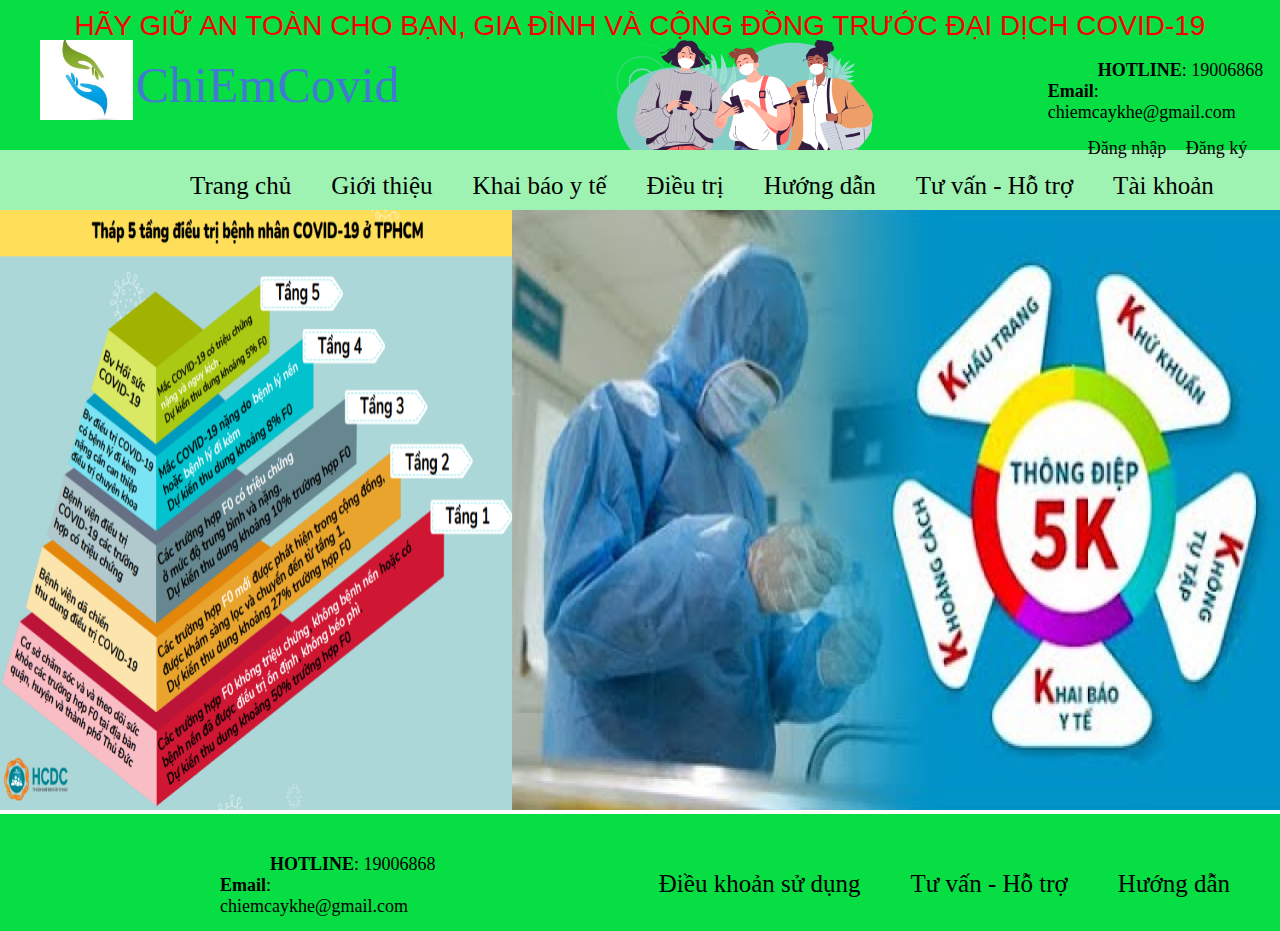
==== index.html @ e297d943 "upload" ====
<!doctype html>
<html>
<head>
<meta charset="utf-8">
<title>Trang chủ</title>
<link rel="stylesheet" type="text/css" href="CSS/style.css"/>
</head>

<body>
	<div class="container">
	<div class="header">
		<div class="top-header">
			<div id="logan">HÃY GIỮ AN TOÀN CHO BẠN, GIA ĐÌNH VÀ CỘNG ĐỒNG TRƯỚC ĐẠI DỊCH COVID-19</div>
		</div>
		<div class="content">
			<div id="logo"><img src="IMG/image 1.png" height="80"/></div>
			<div id="title">ChiEmCovid</div>
			<div id="logo2"><img src="IMG/image 2.png"height="110"/></div>
			<div id="contact"><b style="padding-left: 50px;">HOTLINE</b>: 19006868 <br> <b>Email</b>: chiemcaykhe@gmail.com</div>
			<div id="sig">
				<a href="#" style="padding-right: 15px;text-decoration:none;color:#000000;">Đăng nhập</a>
				<a href="#" style="text-decoration: none;color:#000000;">Đăng ký</a>
			</div>
		</div>
	</div>
		<div class="nav">
			<ul>
				<li>Trang chủ</li>
				<li>Giới thiệu</li>
				<li>Khai báo y tế</li>
				<li>Điều trị</li>
				<li>Hướng dẫn</li>
				<li>Tư vấn - Hỗ trợ</li>
				<li>Tài khoản</li>
			</ul>
		</div>
		<div class="session">
			<div id="ar_left">
				<img src="IMG/image 3.png" width="100%"; height="600px"/>
			</div>
			<div id="ar_right">
				<img src="IMG/image 4.png"width="100%"; height="600px"/>
			</div>
		</div>
		<div class="footer">
			<div id="ft_contact"><b style="padding-left: 50px;">HOTLINE</b>: 19006868 <br> <b>Email</b>: chiemcaykhe@gmail.com</div>
			<div class="ft_nav">
				<ul>
					<li>Hướng dẫn</li>
					<li>Tư vấn - Hỗ trợ</li>
					<li>Điều khoản sử dụng</li>
				</ul>
			</div>
			</div>
			
	</div>
</body>
</html>
---- CSS/style.css ----
@charset "utf-8";
/* CSS Document */

body{
	
	padding:0px;
	margin:0 auto;
	box-sizing:border-box;
}
.header
{
	width:100%;
	height:150px;
	background-color:#07DE44;
}
.top-header
{
	
	width: 100%;
	height: 30px;
	text-align: center;
	
	
}
#logan
{
	color:#F90000;
	font-size: 28px;
	padding-top: 10px;
	font-family:  "Gill Sans", "Gill Sans MT", "Myriad Pro", "DejaVu Sans Condensed", Helvetica, Arial, "sans-serif";
	font-weight:500;
	
}
.content
{
	width: 97%;
	height: 80px;
	padding-left: 40px;
	margin-top: 10px;
}
#logo
{
	float: left;
	width:6.5%;
	
}
#title
{
	float: left;
	width:16%;
	margin-top: 16px;
	margin-left: 15px;
	font-size: 50px;
	font-family: Impact, Haettenschweiler, "Franklin Gothic Bold", "Arial Black", "sans-serif";
	color:#417AD0;
}
#logo2
{
	float: left;
	width:18%;
	margin-left: 270px;
		
}
#contact
{
	float: left;
	width:18%;
	margin: 20px 0px 0px 220px;
	font-family: Baskerville, "Palatino Linotype", Palatino, "Century Schoolbook L", "Times New Roman", "serif";
	font-size: 18px;
}
#sig
{
	width:15%;
	float:left;
	margin: 15px 0px 0px 260px;
	font-size: 18px;
	font-family: Baskerville, "Palatino Linotype", Palatino, "Century Schoolbook L", "Times New Roman", "serif";
}
.nav{
	
	width: 100%;
	height: 60px;
	background-color:#9FF3B2;
}
.nav ul {
	display: block;
	position:absolute;
	margin-left: 130px;
}
.nav ul li
{
	float: left;
	line-height: 20px;
	margin:10px 20px 0px 20px;
	list-style-type: none;
	font-size: 25px;
}
.session
{
	width: 100%;
	
}
#ar_left
{
	width: 40%;
	float: left;

}
#ar_right{
	float: left;
	width: 60%;
	
}
.footer{
	clear: both;
	width:100%;
	height:117px;
	background-color:#07DE44;
}
#ft_contact
{
	float:left;
	width:18%;
	margin: 40px 0px 0px 220px;
	font-family: Baskerville, "Palatino Linotype", Palatino, "Century Schoolbook L", "Times New Roman", "serif";
	font-size: 18px;
}
.ft_nav ul {
	display: block;
}
.ft_nav ul li
{
	float:right;
	line-height: 20px;
	margin:60px 50px 0px 0px;
	list-style-type: none;
	font-size: 25px;
}
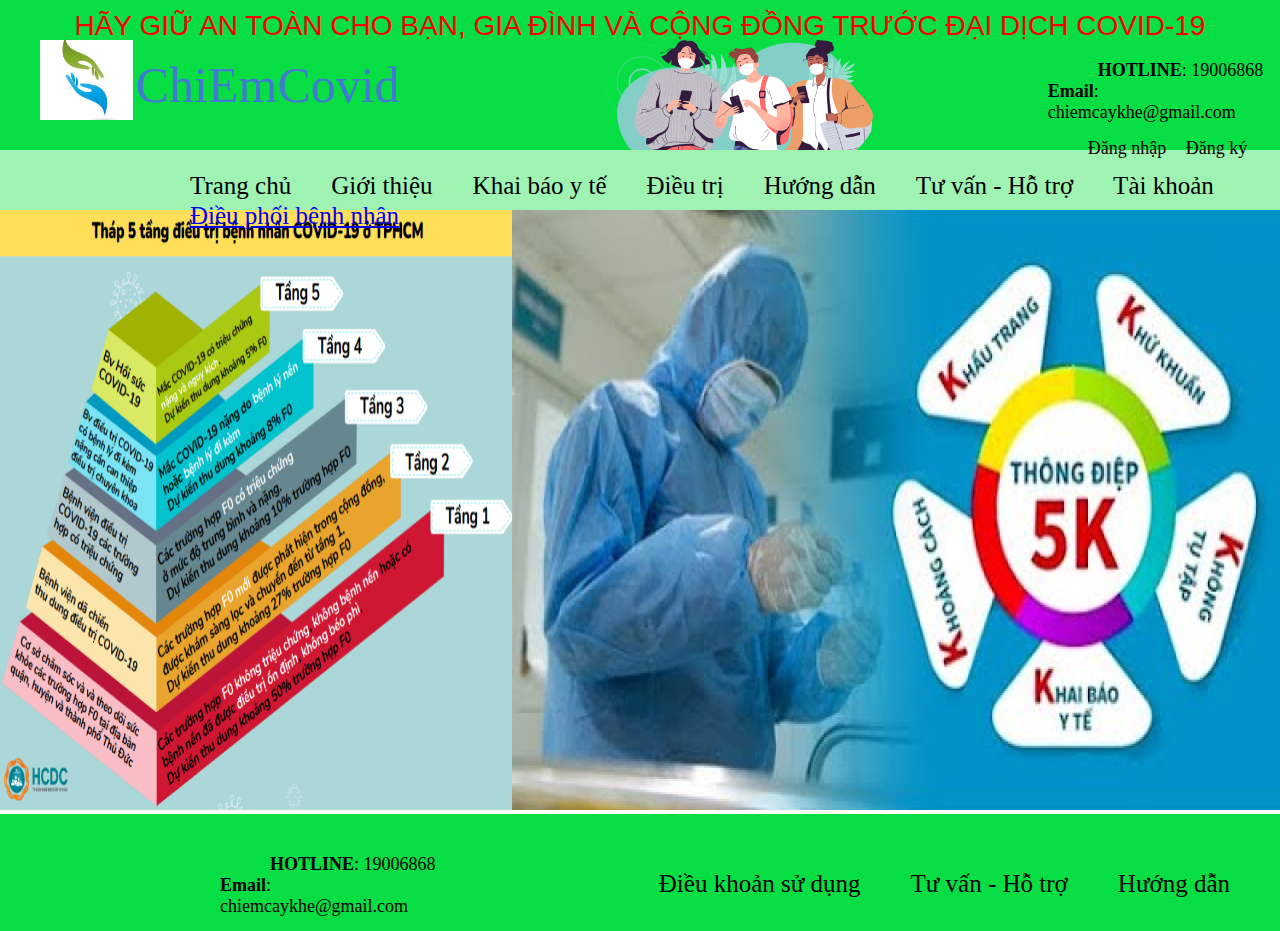
==== commit 324b804b: "upload lan 3" ====
--- a/index.html
+++ b/index.html
@@ -32,6 +32,7 @@
 				<li>Hướng dẫn</li>
 				<li>Tư vấn - Hỗ trợ</li>
 				<li>Tài khoản</li>
+				<li><a href="VIEW/vGiaodiendexuat.php">Điều phối bệnh nhân</a></li>
 			</ul>
 		</div>
 		<div class="session">
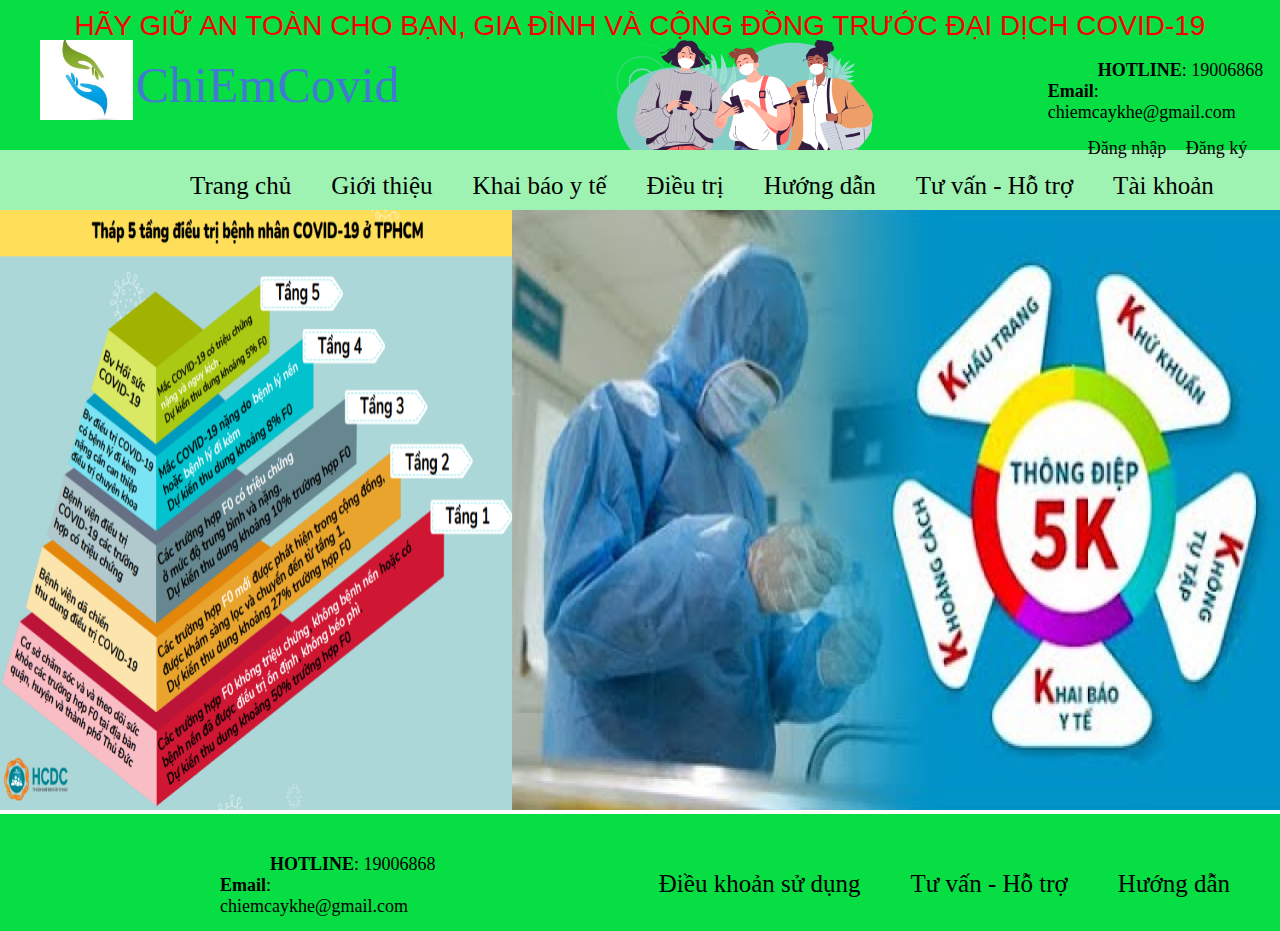
==== commit 0bf136de: "khanh upload chuc nang de xuat tiep nhan" ====
--- a/index.html
+++ b/index.html
@@ -32,7 +32,6 @@
 				<li>Hướng dẫn</li>
 				<li>Tư vấn - Hỗ trợ</li>
 				<li>Tài khoản</li>
-				<li><a href="VIEW/vGiaodiendexuat.php">Điều phối bệnh nhân</a></li>
 			</ul>
 		</div>
 		<div class="session">
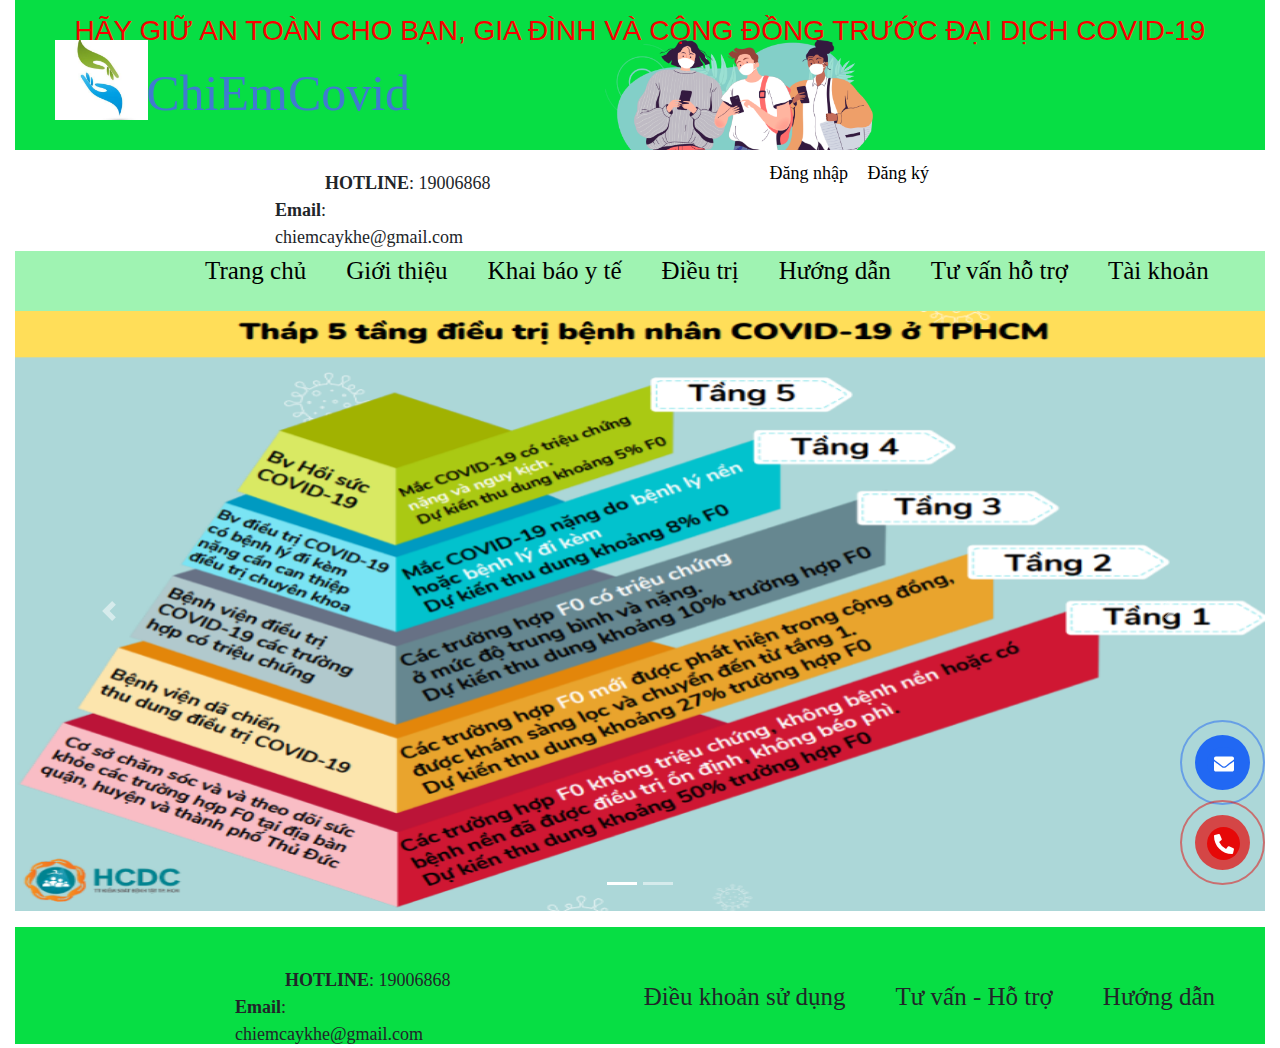
==== commit c6a87e89: "update" ====
--- a/index.html
+++ b/index.html
@@ -2,12 +2,18 @@
 <html>
 <head>
 <meta charset="utf-8">
-<title>Trang chủ</title>
-<link rel="stylesheet" type="text/css" href="CSS/style.css"/>
+<title>Trang Chủ</title>
+<link rel="stylesheet" type="text/css" href="CSS/style1.css"/>
+<link rel="stylesheet" type="text/css" href="CSS/bootstrap.min.css"/>
+<link rel="stylesheet" type="text/css" href="CSS/all.css" />
+<script type="text/javascript" src="JS/solid.min.js"></script>
+<script type="text/javascript" src="JS/jquery-3.6.0.min.js"></script>
+<script type="text/javascript" src="JS/bootstrap.min.js"></script>
+<script type="text/javascript" src="JS/fontawesome.min.js"></script>
 </head>
 
 <body>
-	<div class="container">
+	<div class="container-fluid">
 	<div class="header">
 		<div class="top-header">
 			<div id="logan">HÃY GIỮ AN TOÀN CHO BẠN, GIA ĐÌNH VÀ CỘNG ĐỒNG TRƯỚC ĐẠI DỊCH COVID-19</div>
@@ -17,7 +23,7 @@
 			<div id="title">ChiEmCovid</div>
 			<div id="logo2"><img src="IMG/image 2.png"height="110"/></div>
 			<div id="contact"><b style="padding-left: 50px;">HOTLINE</b>: 19006868 <br> <b>Email</b>: chiemcaykhe@gmail.com</div>
-			<div id="sig">
+			<div id="sig" style="margin-top:">
 				<a href="#" style="padding-right: 15px;text-decoration:none;color:#000000;">Đăng nhập</a>
 				<a href="#" style="text-decoration: none;color:#000000;">Đăng ký</a>
 			</div>
@@ -25,23 +31,44 @@
 	</div>
 		<div class="nav">
 			<ul>
-				<li>Trang chủ</li>
-				<li>Giới thiệu</li>
-				<li>Khai báo y tế</li>
-				<li>Điều trị</li>
-				<li>Hướng dẫn</li>
-				<li>Tư vấn - Hỗ trợ</li>
-				<li>Tài khoản</li>
+				<li><a href="#">Trang chủ</a></li>
+				<li><a href="#">Giới thiệu</a></li>
+				<li><a href="#">Khai báo y tế</a></li>
+				<li><a href="#">Điều trị</a></li>
+				<li><a href="#">Hướng dẫn</a></li>
+				<li><a href="#">Tư vấn hỗ trợ</a></li>
+				<li><a href="#">Tài khoản</a></li>
 			</ul>
 		</div>
-		<div class="session">
-			<div id="ar_left">
-				<img src="IMG/image 3.png" width="100%"; height="600px"/>
-			</div>
-			<div id="ar_right">
-				<img src="IMG/image 4.png"width="100%"; height="600px"/>
-			</div>
-		</div>
+	  <div class='slide_bar' style="background-color: #6AE317;">
+        
+        <div id="banner" class="carousel slide" data-ride="carousel">
+          
+          <!-- Indicators -->
+          <ul class="carousel-indicators">
+            <li data-target="#banner" data-slide-to="0" class="active"></li>
+            <li data-target="#banner" data-slide-to="1"></li>
+            </ul>
+          
+          <!-- The slideshow -->
+          <div class="carousel-inner" style="width: 100%;background-color: #F02B2F">
+            <div class="carousel-item active" style="width:100%;background-color: aqua">
+              <img src="IMG/image 3.png" height="600" width="100%" />
+              </div>
+            <div class="carousel-item">
+              <img src="IMG/image 4.png" height="600" width="100%" />
+              </div>
+            </div>
+          
+          <!-- Left and right controls -->
+          <a class="carousel-control-prev" href="#banner" data-slide="prev">
+            <span class="carousel-control-prev-icon"></span>
+          </a>
+          <a class="carousel-control-next" href="#banner" data-slide="next">
+            <span class="carousel-control-next-icon"></span>
+          </a>
+          </div>
+        </div>
 		<div class="footer">
 			<div id="ft_contact"><b style="padding-left: 50px;">HOTLINE</b>: 19006868 <br> <b>Email</b>: chiemcaykhe@gmail.com</div>
 			<div class="ft_nav">
@@ -51,8 +78,19 @@
 					<li>Điều khoản sử dụng</li>
 				</ul>
 			</div>
-			</div>
-			
+		</div>
+		<div class="hotline-phone-ring" style="position: fixed;right: 0 ;bottom: 80px">
+			  <div class="hotline-phone-ring-circle" style="border: 2px solid #2168f3;"></div>
+			  <div class="hotline-phone-ring-circle-fill" style="background-color: #2168f3"></div>
+			  <div class="hotline-phone-ring-img-circle" style="background-color: #2168f3"> <a href="tel:0989.8989.99" class="pps-btn-img">
+				<i style="color:#fff;font-size:20px;" class="fas fa-envelope"></i> </a> </div>
+      </div>
+  	  <div class="hotline-phone-ring" style="position: fixed;right: 0 ;bottom: 0">
+			  <div class="hotline-phone-ring-circle"></div>
+			  <div class="hotline-phone-ring-circle-fill"></div>
+			  <div class="hotline-phone-ring-img-circle"> <a href="tel0989.8989.99" class="pps-btn-img">
+				<i style="color:#fff;font-size:20px;" class="fas fa-phone-alt"></i> </a> </div>
+      </div>
 	</div>
 </body>
 </html>--- a/CSS/style1.css
+++ b/CSS/style1.css
@@ -0,0 +1,339 @@
+@charset "utf-8";
+/* CSS Document */
+
+body{
+	
+	padding:0px;
+	margin:0 auto;
+	box-sizing:border-box;
+}
+.header
+{
+	width:100%;
+	height:150px;
+	background-color:#07DE44;
+}
+.top-header
+{
+	
+	width: 100%;
+	height: 30px;
+	text-align: center;
+	
+	
+}
+#logan
+{
+	color:#F90000;
+	font-size: 28px;
+	padding-top: 10px;
+	font-family:  "Gill Sans", "Gill Sans MT", "Myriad Pro", "DejaVu Sans Condensed", Helvetica, Arial, "sans-serif";
+	font-weight:500;
+	
+}
+.content
+{
+	width: 97%;
+	height: 80px;
+	padding-left: 40px;
+	margin-top: 10px;
+}
+#logo
+{
+	float: left;
+	width:6.5%;
+	
+}
+#title
+{
+	float: left;
+	width:16%;
+	margin-top: 16px;
+	margin-left: 15px;
+	font-size: 50px;
+	font-family: Impact, Haettenschweiler, "Franklin Gothic Bold", "Arial Black", "sans-serif";
+	color:#417AD0;
+}
+#logo2
+{
+	float: left;
+	width:18%;
+	margin-left: 270px;
+		
+}
+#contact
+{
+	float: left;
+	width:20%;
+	margin: 20px 0px 0px 220px;
+	font-family: Baskerville, "Palatino Linotype", Palatino, "Century Schoolbook L", "Times New Roman", "serif";
+	font-size: 18px;
+}
+#sig
+{
+	width:15%;
+	float:left;
+	margin: 10px 0px 0px 260px;
+	font-size: 18px;
+	font-family: Baskerville, "Palatino Linotype", Palatino, "Century Schoolbook L", "Times New Roman", "serif";
+}
+.nav{
+	
+	width: 100%;
+	height: 60px;
+	background-color:#9FF3B2;
+	font-family: Baskerville, "Palatino Linotype", Palatino, "Century Schoolbook L", "Times New Roman", "serif";
+}
+.nav ul {
+	display: block;
+	position:absolute;
+	margin-left: 130px;
+}
+.nav ul li
+{
+	float: left;
+	line-height: 20px;
+	margin:10px 20px 0px 20px;
+	list-style-type: none;
+	font-size: 25px;
+}
+.nav ul li a{
+	color: #000000;
+	text-decoration: none;
+}
+.nav ul li a:hover{
+	color:#EF0815;
+}
+.session
+{
+	width: 100%;
+	
+}
+.articel
+{
+	width:100%;
+	clear: both;
+}
+.footer{
+	clear: both;
+	width:100%;
+	height:117px;
+	background-color:#07DE44;
+	font-family: Baskerville, "Palatino Linotype", Palatino, "Century Schoolbook L", "Times New Roman", "serif";
+}
+#ft_contact
+{
+	float:left;
+	width:18%;
+	margin: 40px 0px 0px 220px;
+	font-family: Baskerville, "Palatino Linotype", Palatino, "Century Schoolbook L", "Times New Roman", "serif";
+	font-size: 18px;
+}
+.ft_nav ul {
+	display: block;
+}
+.ft_nav ul li
+{
+	float:right;
+	line-height: 20px;
+	margin:60px 50px 0px 0px;
+	list-style-type: none;
+	font-size: 25px;
+}
+.slide_bar
+{
+	width: 100%;
+	z-index:1;
+	position:relative;
+
+}
+.hotline-phone-ring-wrap {
+	position: fixed;
+	bottom: 0;
+	right: 0;
+	z-index: 999999;
+}
+
+.hotline-phone-ring {
+	position: relative;
+	visibility: visible;
+	background-color: transparent;
+	width: 110px;
+	height: 110px;
+	cursor: pointer;
+	z-index: 11;
+	-webkit-backface-visibility: hidden;
+	-webkit-transform: translateZ(0);
+	transition: visibility .5s;
+	right: : 0;
+	bottom: 0;
+	display: block;
+}
+
+.hotline-phone-ring-circle {
+	width: 85px;
+	height: 85px;
+	top: 10px;
+	left: 10px;
+	position: absolute;
+	background-color: transparent;
+	border-radius: 100%;
+	border: 2px solid #e60808;
+	-webkit-animation: phonering-alo-circle-anim 1.2s infinite ease-in-out;
+	animation: phonering-alo-circle-anim 1.2s infinite ease-in-out;
+	transition: all .5s;
+	-webkit-transform-origin: 50% 50%;
+	-ms-transform-origin: 50% 50%;
+	transform-origin: 50% 50%;
+	opacity: 0.5;
+}
+
+.hotline-phone-ring-circle-fill {
+	width: 55px;
+	height: 55px;
+	top: 25px;
+	left: 25px;
+	position: absolute;
+	background-color: rgba(230, 8, 8, 0.7);
+	border-radius: 100%;
+	border: 2px solid transparent;
+	-webkit-animation: phonering-alo-circle-fill-anim 2.3s infinite ease-in-out;
+	animation: phonering-alo-circle-fill-anim 2.3s infinite ease-in-out;
+	transition: all .5s;
+	-webkit-transform-origin: 50% 50%;
+	-ms-transform-origin: 50% 50%;
+	transform-origin: 50% 50%;
+}
+
+.hotline-phone-ring-img-circle {
+	background-color: #e60808;
+	width: 33px;
+	height: 33px;
+	top: 37px;
+	left: 37px;
+	position: absolute;
+	background-size: 20px;
+	border-radius: 100%;
+	border: 2px solid transparent;
+	-webkit-animation: phonering-alo-circle-img-anim 1s infinite ease-in-out;
+	animation: phonering-alo-circle-img-anim 1s infinite ease-in-out;
+	-webkit-transform-origin: 50% 50%;
+	-ms-transform-origin: 50% 50%;
+	transform-origin: 50% 50%;
+	display: -webkit-box;
+	display: -webkit-flex;
+	display: -ms-flexbox;
+	display: flex;
+	align-items: center;
+	justify-content: center;
+}
+
+	.hotline-phone-ring-img-circle .pps-btn-img {
+		display: -webkit-box;
+		display: -webkit-flex;
+		display: -ms-flexbox;
+		display: flex;
+	}
+
+		.hotline-phone-ring-img-circle .pps-btn-img img {
+			width: 20px;
+			height: 20px;
+		}
+
+.hotline-bar {
+	position: absolute;
+	background: rgb(49, 74, 166);
+	border-radius: 3px;
+	padding: 0 15px 0 0;
+	background-size: 100%;
+	cursor: pointer;
+	transition: all 0.8s;
+	-webkit-transition: all 0.8s;
+	z-index: 9;
+	box-shadow: 0 14px 28px rgba(0, 0, 0, 0.25), 0 10px 10px rgba(0, 0, 0, 0.1);
+	border-radius: 50px !important;
+	/* width: 175px !important; */
+	left: 33px;
+	bottom: 37px;
+}
+
+	.hotline-bar > a {
+		color: #fff;
+		text-decoration: none;
+		font-size: 15px;
+		font-weight: bold;
+		text-indent: 50px;
+		display: block;
+		letter-spacing: 1px;
+		line-height: 40px;
+		font-family: Arial;
+	}
+
+		.hotline-bar > a:hover,
+		.hotline-bar > a:active {
+			color: #fff;
+		}
+
+@-webkit-keyframes phonering-alo-circle-anim {
+	0% {
+		-webkit-transform: rotate(0) scale(0.5) skew(1deg);
+		-webkit-opacity: 0.1;
+	}
+
+	30% {
+		-webkit-transform: rotate(0) scale(0.7) skew(1deg);
+		-webkit-opacity: 0.5;
+	}
+
+	100% {
+		-webkit-transform: rotate(0) scale(1) skew(1deg);
+		-webkit-opacity: 0.1;
+	}
+}
+
+@-webkit-keyframes phonering-alo-circle-fill-anim {
+	0% {
+		-webkit-transform: rotate(0) scale(0.7) skew(1deg);
+		opacity: 0.6;
+	}
+
+	50% {
+		-webkit-transform: rotate(0) scale(1) skew(1deg);
+		opacity: 0.6;
+	}
+
+	100% {
+		-webkit-transform: rotate(0) scale(0.7) skew(1deg);
+		opacity: 0.6;
+	}
+}
+
+@-webkit-keyframes phonering-alo-circle-img-anim {
+	0% {
+		-webkit-transform: rotate(0) scale(1) skew(1deg);
+	}
+
+	10% {
+		-webkit-transform: rotate(-25deg) scale(1) skew(1deg);
+	}
+
+	20% {
+		-webkit-transform: rotate(25deg) scale(1) skew(1deg);
+	}
+
+	30% {
+		-webkit-transform: rotate(-25deg) scale(1) skew(1deg);
+	}
+
+	40% {
+		-webkit-transform: rotate(25deg) scale(1) skew(1deg);
+	}
+
+	50% {
+		-webkit-transform: rotate(0) scale(1) skew(1deg);
+	}
+
+	100% {
+		-webkit-transform: rotate(0) scale(1) skew(1deg);
+	}
+}
